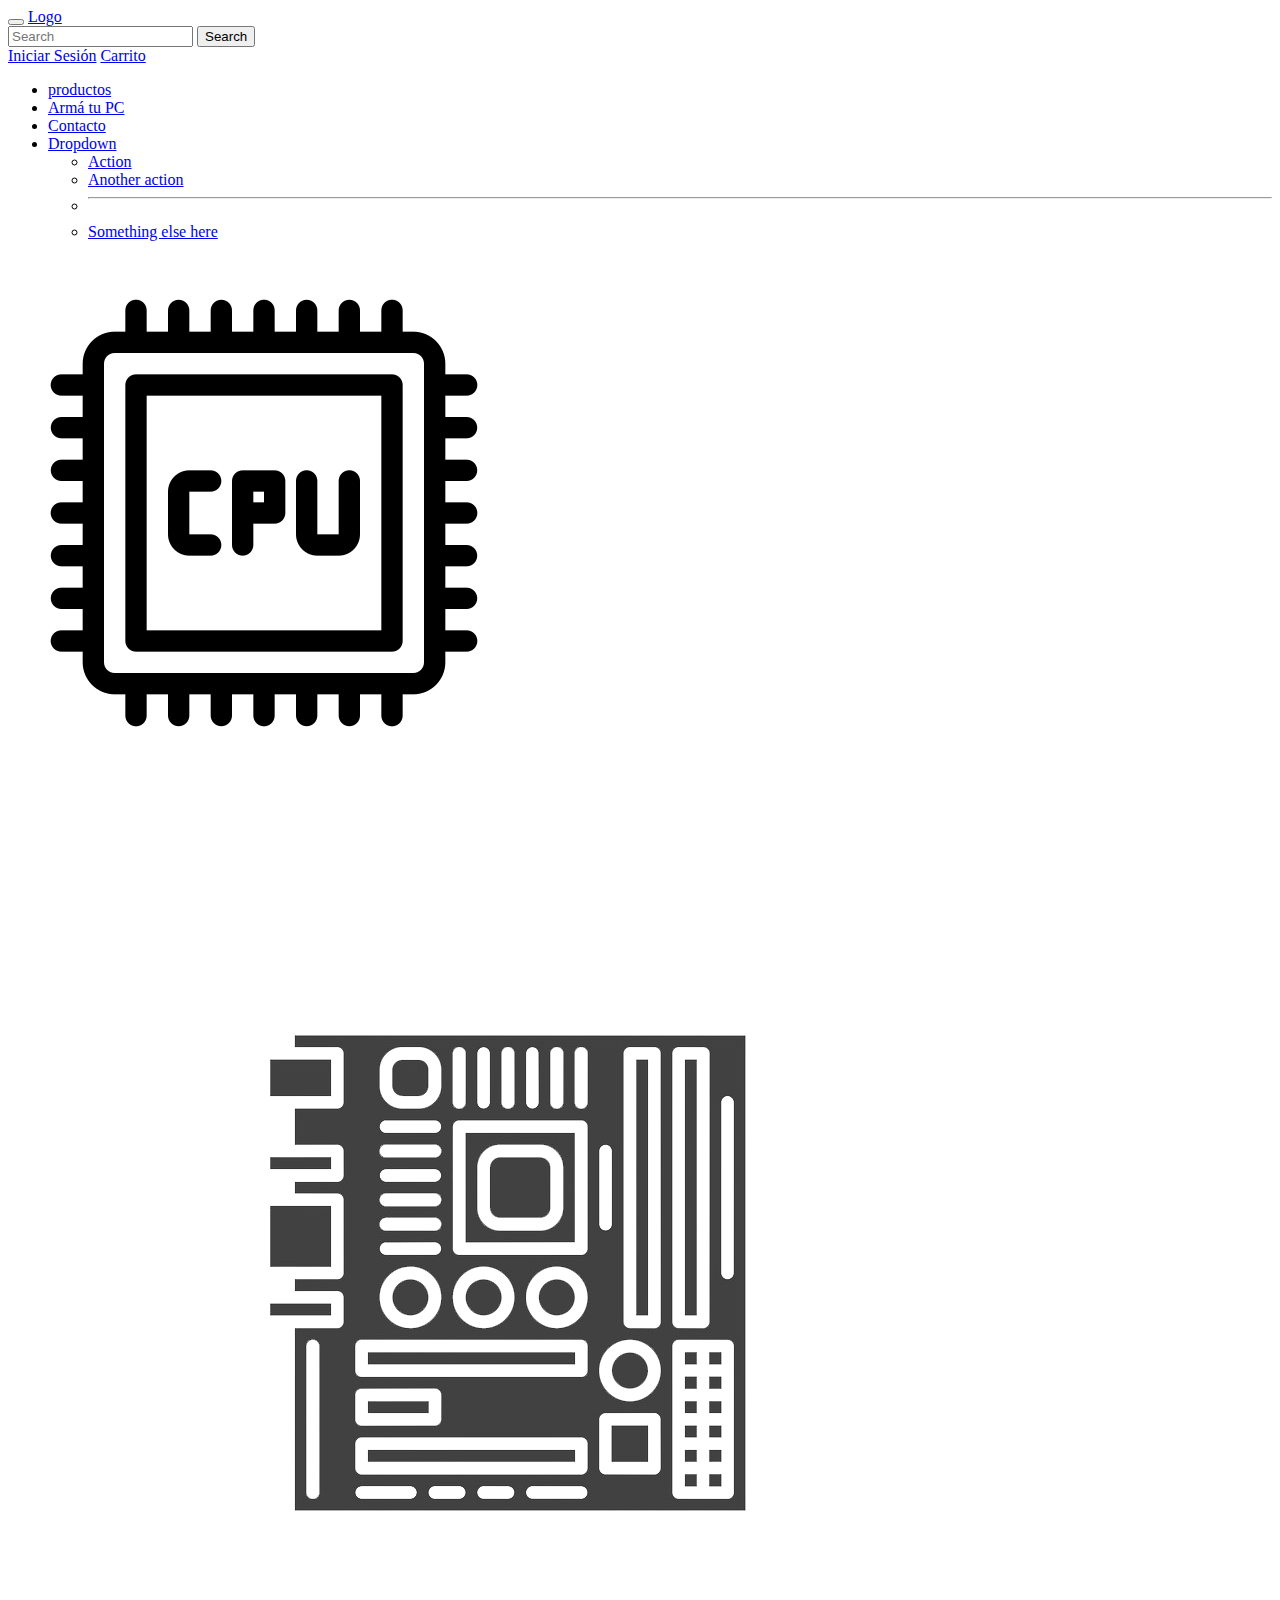
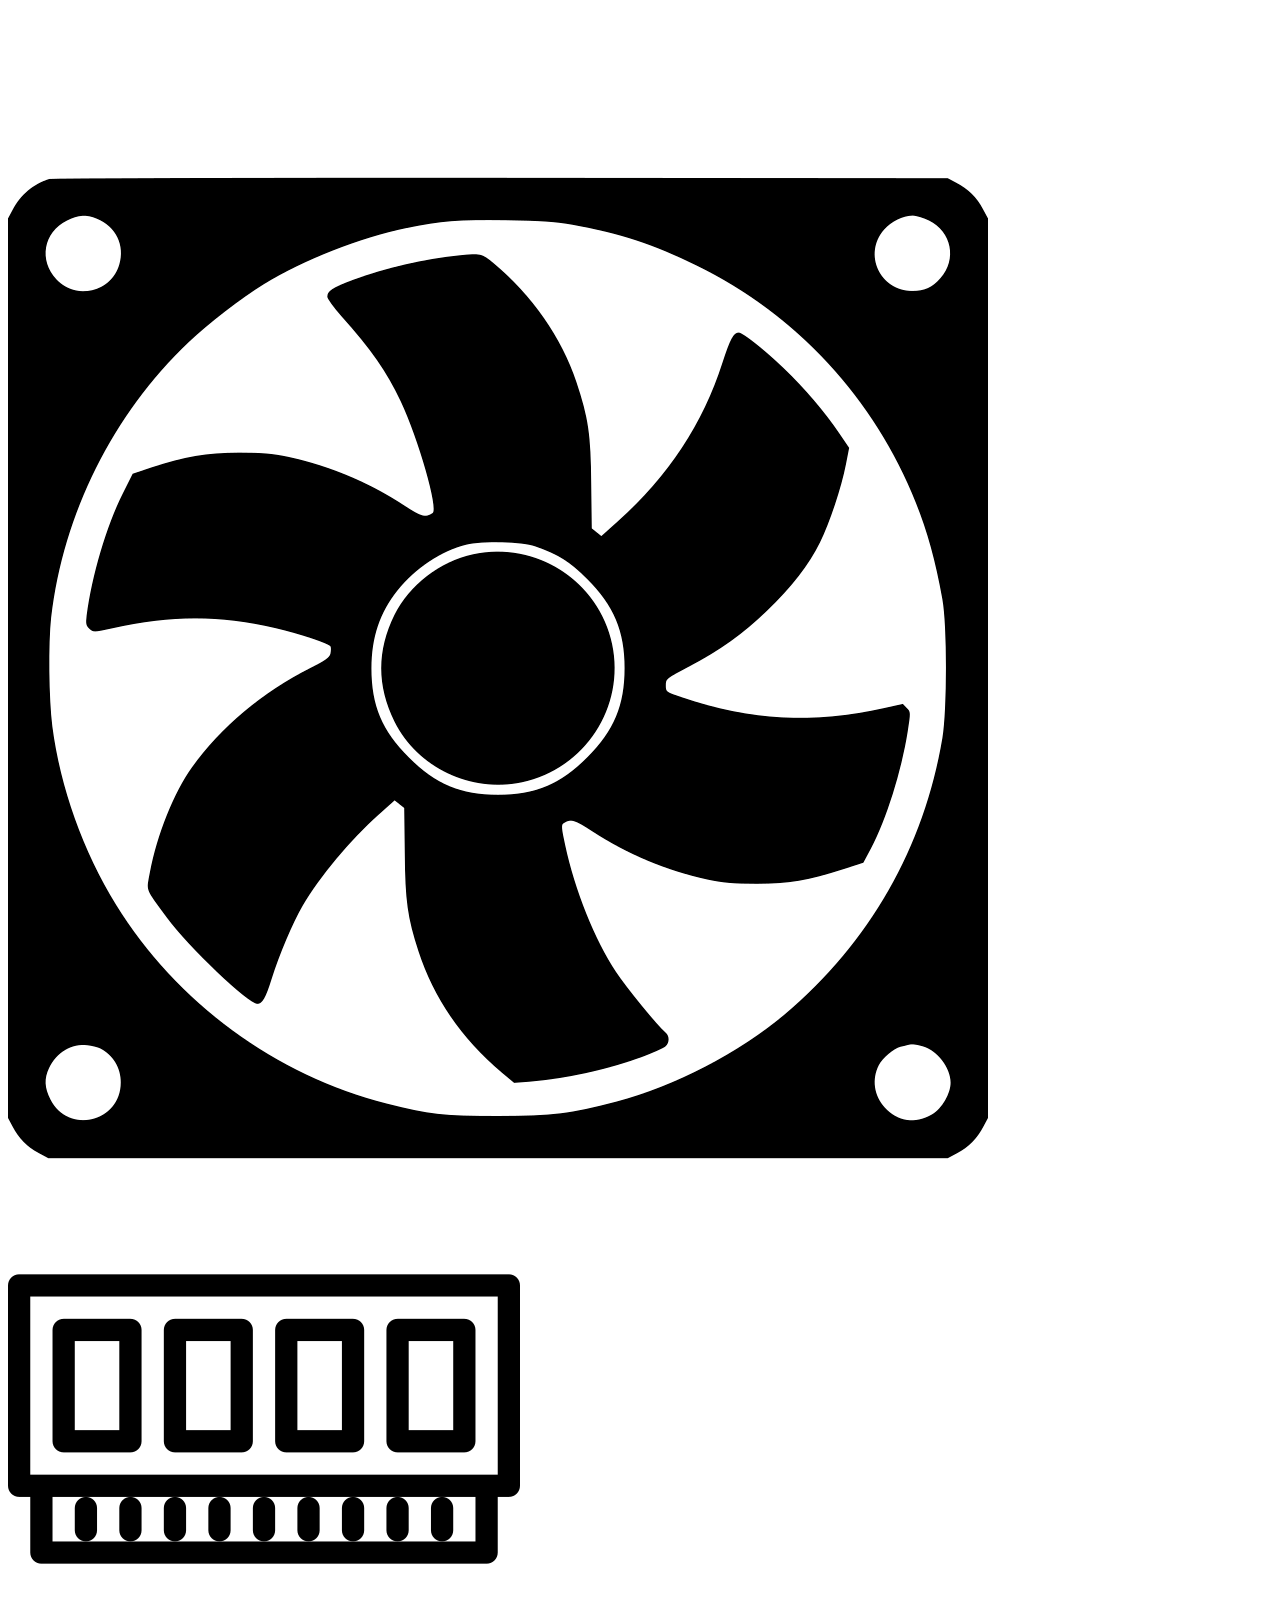
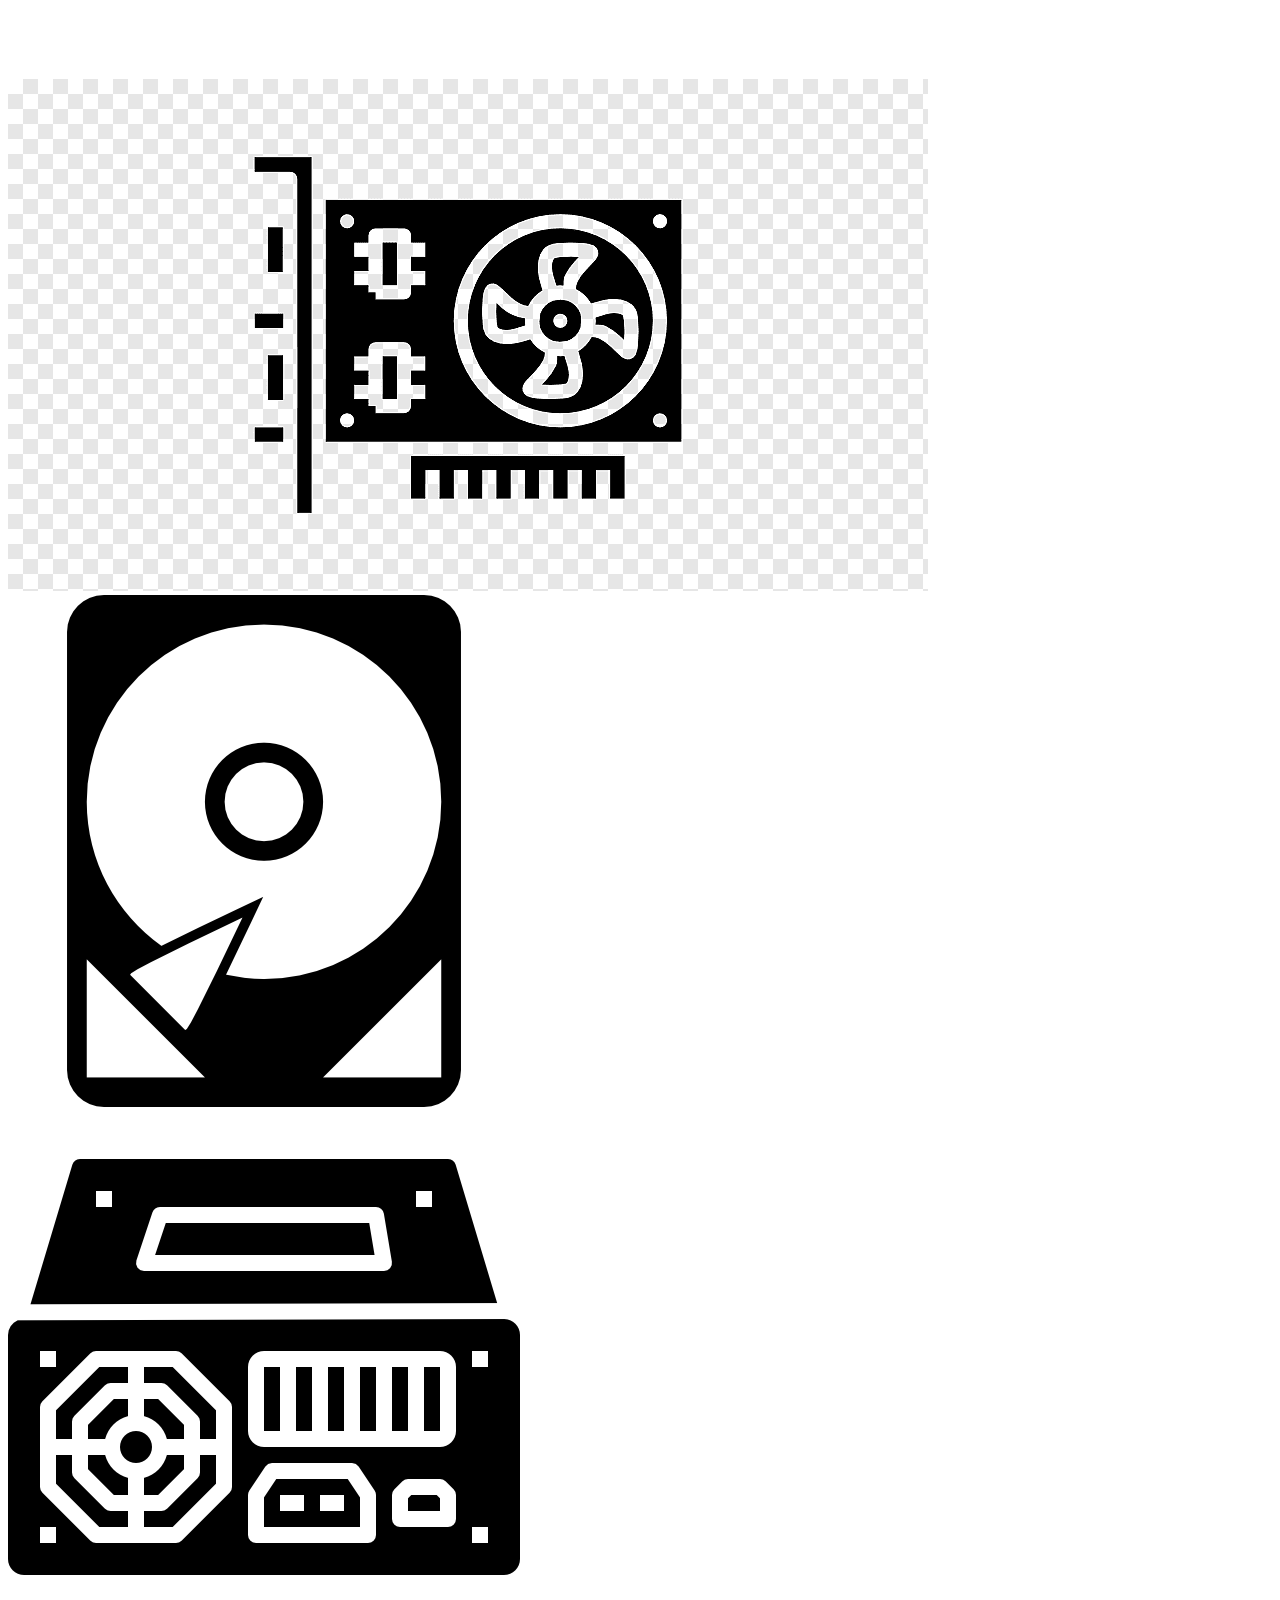
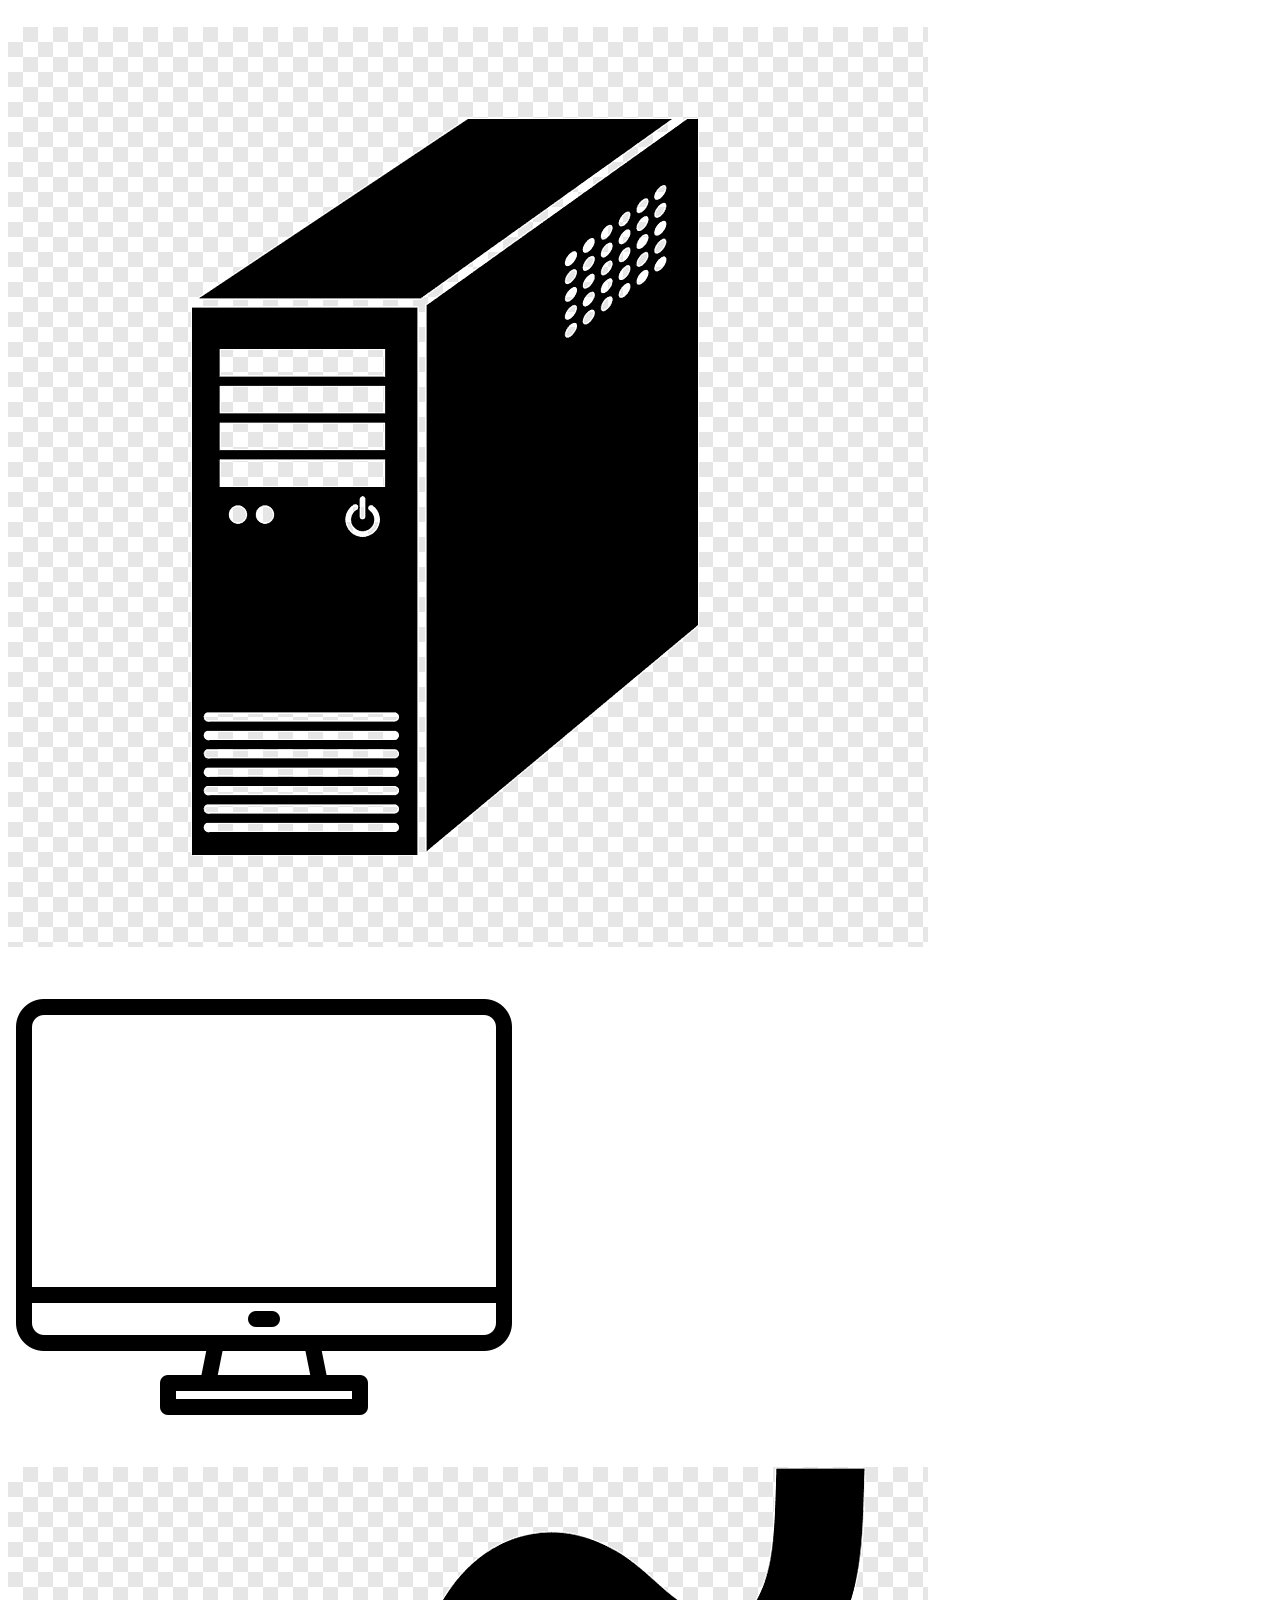
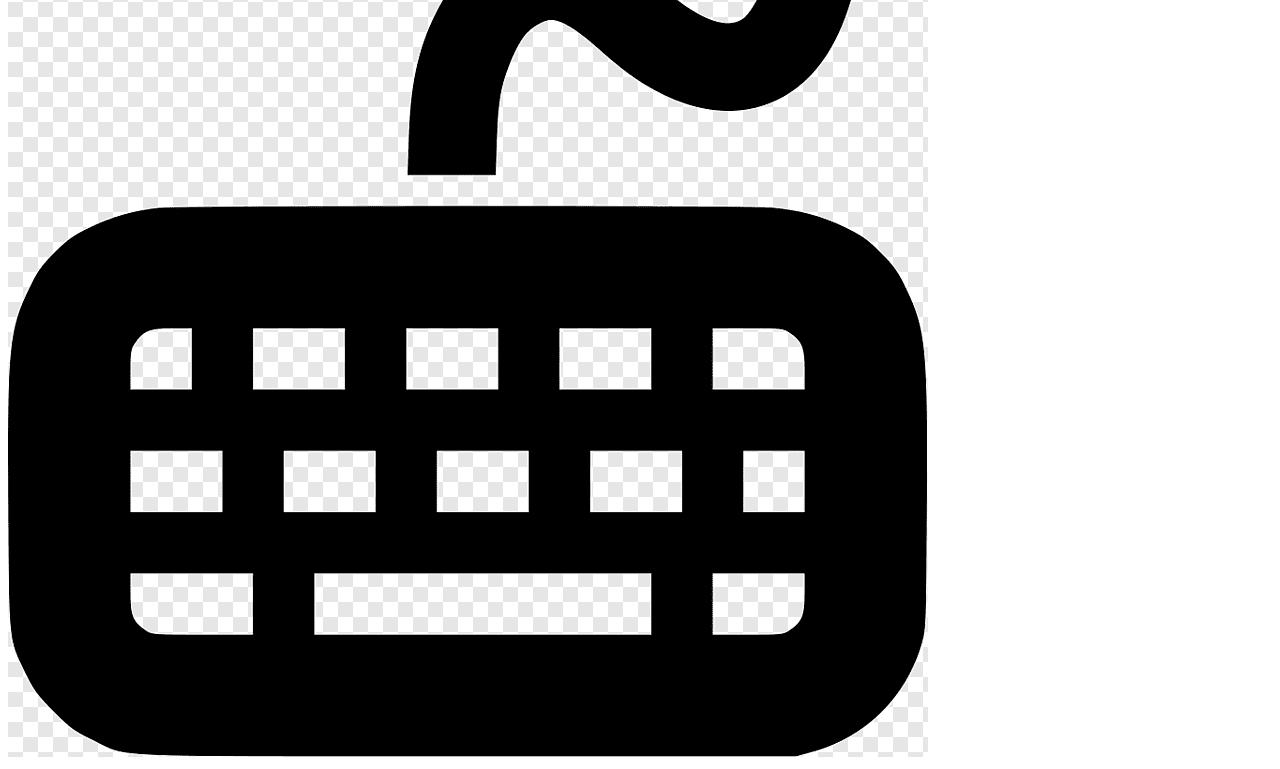
==== pages/arma-tu-pc.html @ 8142c8c6 "Pirmer Commit" ====
<!DOCTYPE html>
<html lang="en">
<head>
    <meta charset="UTF-8">
    <meta http-equiv="X-UA-Compatible" content="IE=edge">
    <meta name="viewport" content="width=device-width, initial-scale=1.0">
    <link rel="stylesheet" href="./css/estilo.css">
    <title>PreEntrega 1 Cuello</title>
    <link href="https://cdn.jsdelivr.net/npm/bootstrap@5.3.0/dist/css/bootstrap.min.css" rel="stylesheet" integrity="sha384-9ndCyUaIbzAi2FUVXJi0CjmCapSmO7SnpJef0486qhLnuZ2cdeRhO02iuK6FUUVM" crossorigin="anonymous">
    <link rel="stylesheet" href="./css/style.css">
</head>
<body>
    <header>
        <nav class="navbar navbar-expand-lg bg-body-tertiary">
            <div class="container-fluid">
              <button class="navbar-toggler" type="button" data-bs-toggle="collapse" data-bs-target="#navbarTogglerDemo03" aria-controls="navbarTogglerDemo03" aria-expanded="false" aria-label="Toggle navigation">
                <span class="navbar-toggler-icon"></span>
              </button>
              <a class="navbar-brand" href="../index.html">Logo</a>
              <form class="d-flex" role="search">
                <input class="form-control me-2" type="search" placeholder="Search" aria-label="Search">
                <button class="btn btn-outline-success" type="submit">Search</button>
              </form>
              <a class="navbar-brand" href="#">Iniciar Sesión</a>
              <a class="navbar-brand" href="./carrito.html">Carrito</a>
              </div>
            </div>
          </nav>
          <nav class="navbar navbar-expand-lg bg-body-tertiary">
            <div class="container-fluid">
              <div class="collapse navbar-collapse" id="navbarSupportedContent">
                <ul class="navbar-nav me-auto mb-2 mb-lg-0">
                  <li class="nav-item">
                    <a class="nav-link" href="./productos.html">productos</a>
                  </li>
                  <li class="nav-item">
                    <a class="nav-link" href="./arma-tu-pc.html">Armá tu PC</a>
                  </li>
                  <li class="nav-item">
                    <a class="nav-link" href="./contacto.html">Contacto</a>
                  </li>
                  <li class="nav-item dropdown">
                    <a class="nav-link dropdown-toggle" href="#" role="button" data-bs-toggle="dropdown" aria-expanded="false">
                      Dropdown
                    </a>
                    <ul class="dropdown-menu">
                      <li><a class="dropdown-item" href="#">Action</a></li>
                      <li><a class="dropdown-item" href="#">Another action</a></li>
                      <li><hr class="dropdown-divider"></li>
                      <li><a class="dropdown-item" href="#">Something else here</a></li>
                    </ul>
                  </li>
                </ul>
              </div>
            </div>
          </nav>
    </header>
    <main>
        <section class="armado-pc">
            <div>
                <img src="../assets/img/CPU.png" alt="CPU">
            </div>
            <div>
                <img src="../assets/img/Mother.png" alt="Mother">
            </div>
            <div>
                <img src="../assets/img/Cooler.png" alt="Cooler">
            </div>
            <div>
                <img src="../assets/img/RAM.png" alt="RAM">
            </div>
            <div>
                <img src="../assets/img/Placa Video.png" alt="Placa Video">
            </div>
            <div>
                <img src="../assets/img/Disco Duro.png" alt="Disco Duro">
            </div>
            <div>
                <img src="../assets/img/Fuente.png" alt="Fuente">
            </div>
            <div>
                <img src="../assets/img/Gabinete.png" alt="Gabinete">
            </div>
            <div>
                <img src="../assets/img/Monitor.png" alt="Monitor">
            </div>
            <div>
                <img src="../assets/img/Perifericos.png" alt="Perifericos">
            </div>
        </section>
    </main>
    <script src="https://cdn.jsdelivr.net/npm/bootstrap@5.3.0/dist/js/bootstrap.bundle.min.js" integrity="sha384-geWF76RCwLtnZ8qwWowPQNguL3RmwHVBC9FhGdlKrxdiJJigb/j/68SIy3Te4Bkz" crossorigin="anonymous"></script>
</body>
</html>
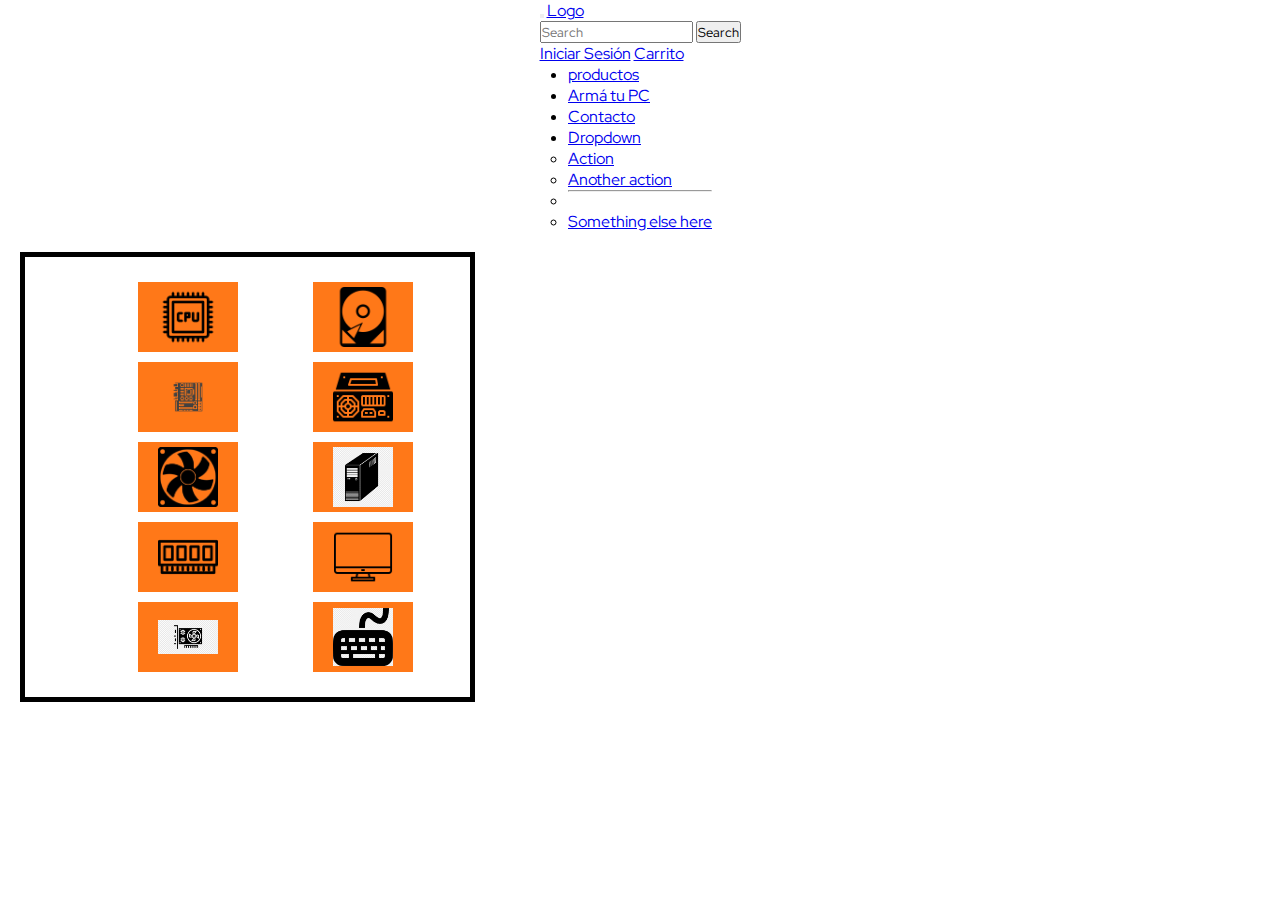
==== commit 0b2d7328: "agregado de carrusel de imagenes y footer" ====
--- a/pages/arma-tu-pc.html
+++ b/pages/arma-tu-pc.html
@@ -7,7 +7,7 @@
     <link rel="stylesheet" href="./css/estilo.css">
     <title>PreEntrega 1 Cuello</title>
     <link href="https://cdn.jsdelivr.net/npm/bootstrap@5.3.0/dist/css/bootstrap.min.css" rel="stylesheet" integrity="sha384-9ndCyUaIbzAi2FUVXJi0CjmCapSmO7SnpJef0486qhLnuZ2cdeRhO02iuK6FUUVM" crossorigin="anonymous">
-    <link rel="stylesheet" href="./css/style.css">
+    <link rel="stylesheet" href="../css/style.css">
 </head>
 <body>
     <header>
--- a/css/style.css
+++ b/css/style.css
@@ -0,0 +1,53 @@
+* {
+  margin: 0;
+  padding: 0;
+  font-family: "RedHatDisplay"; }
+
+.armado-pc {
+  background-color: #ffffff;
+  border: 5px #000000 solid;
+  margin: 20px;
+  padding: 75px;
+  padding-top: 20px;
+  padding-bottom: 20px;
+  padding-right: 20px;
+  display: flex;
+  flex-direction: column;
+  justify-content: space-around;
+  flex-wrap: wrap;
+  align-items: center;
+  width: 350px;
+  height: 400px;
+  align-content: stretch; }
+
+.armado-pc div {
+  background-color: #ff7818;
+  padding: 30px;
+  width: 40px;
+  height: 10px;
+  overflow: hidden;
+  display: flex;
+  align-items: center;
+  justify-content: center; }
+
+.armado-pc img {
+  width: 60px; }
+
+.Carrito {
+  background-color: #ff7818;
+  font-family: "RedHatDisplay";
+  margin: 20px;
+  margin-right: 700px;
+  padding: 10px;
+  display: flex;
+  flex-direction: column; }
+
+@font-face {
+  font-family: "RedHatDisplay";
+  src: url(../assets/tipografia/RedHatDisplay-VariableFont_wght.ttf); }
+
+nav {
+  font-family: "RedHatDisplay";
+  display: flex;
+  flex-direction: row;
+  justify-content: center; }
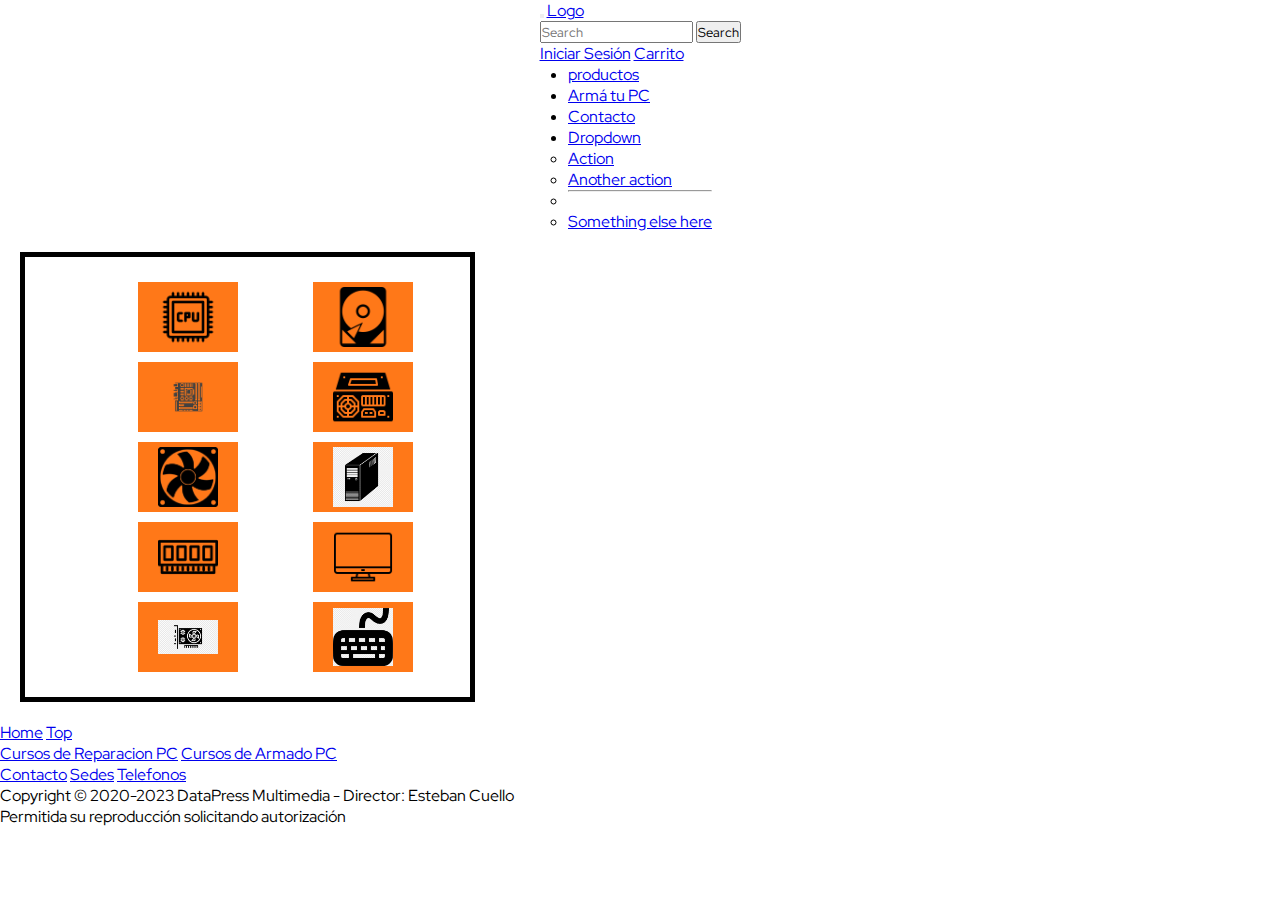
==== commit 80106671: "agregado footer en otros html" ====
--- a/pages/arma-tu-pc.html
+++ b/pages/arma-tu-pc.html
@@ -89,6 +89,28 @@
             </div>
         </section>
     </main>
+  <footer class="footer p-3">
+      <div class="container text-center p-3">
+          <div class="row">
+            <div class="col d-flex flex-column">
+              <a href="#">Home</a>
+              <a href="#">Top</a>
+            </div>
+            <div class="col d-flex flex-column">
+              <a href="#">Cursos de Reparacion PC</a>
+              <a href="#">Cursos de Armado PC</a>
+            </div>
+            <div class="col d-flex flex-column">
+              <a href="#">Contacto</a>
+              <a href="#">Sedes</a>
+              <a href="#">Telefonos</a>
+            </div>
+          </div>
+        </div>
+
+      <p>Copyright © 2020-2023 DataPress Multimedia - Director: Esteban Cuello</p>
+      <p>Permitida su reproducción solicitando autorización</p>
+  </footer>
     <script src="https://cdn.jsdelivr.net/npm/bootstrap@5.3.0/dist/js/bootstrap.bundle.min.js" integrity="sha384-geWF76RCwLtnZ8qwWowPQNguL3RmwHVBC9FhGdlKrxdiJJigb/j/68SIy3Te4Bkz" crossorigin="anonymous"></script>
 </body>
 </html>